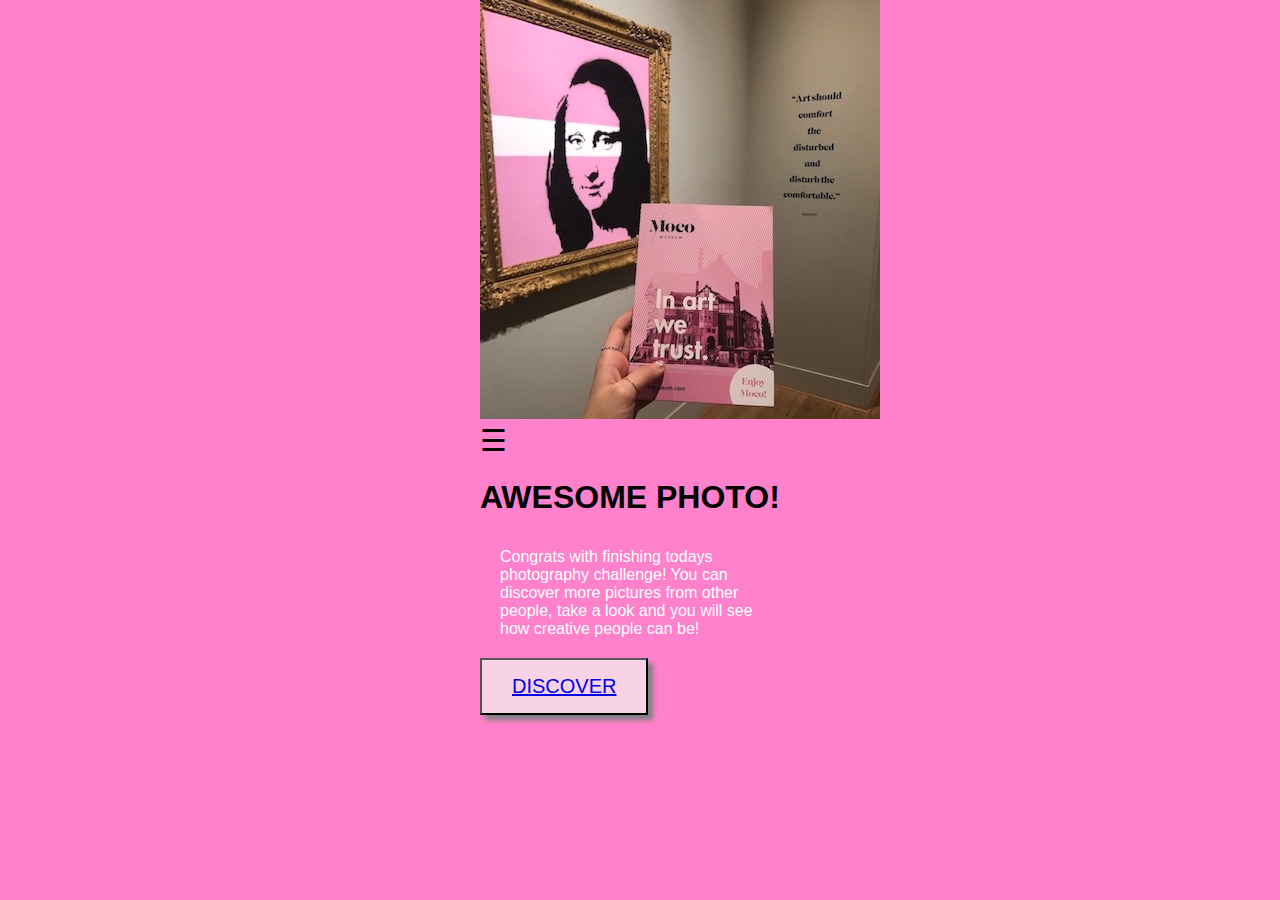
==== bevestiging.html @ 90f79a90 "Add files via upload" ====
<!DOCTYPE html>
<html lang="nl">

<head>
    <meta charset="UTF-8">
    <meta name="viewport" content="width=device-width, initial-scale=1.0">
    <link rel="stylesheet" href="stijl/stijl.css">
    <title>SAY CHEESE</title>
</head>

<body>
    <header>
        <img class="header" src="images/moco.jpg" alt="Foto Moco Museum Amsterdam">
    </header>

    <div id="mySidenav" class="sidenav">
        <a href="javascript:void(0)" class="closebtn" onclick="closeNav()">&times;</a>
        <a href="index.html">HOME</a>
        <a href="vrienden.html">FRIENDS</a>
        <a href="ontdek.html">DISCOVER</a>
    </div>

    <span style="font-size:30px;cursor:pointer" onclick="openNav()">&#9776;</span>

    <script>
        function openNav() {
            document.getElementById("mySidenav").style.width = "250px";
        }

        function closeNav() {
            document.getElementById("mySidenav").style.width = "0";
        }
    </script>

    <main>
        <h1>AWESOME PHOTO!</h1>
        <p>Congrats with finishing todays photography challenge!
            You can discover more pictures from other people, take a look and you will see how creative people can be!
        </p>
        <button class="button" type="button"><a href="ontdek.html">DISCOVER</a></button>
    </main>


    <footer>
    </footer>

    </body>
    </html>
---- stijl/stijl.css ----
body {
    font-family: "Lato", sans-serif;
    background-color: #ff81cb;
    max-width:20em;
    margin:0 auto;
  }

 h2 {
   background-color: #F8D2E5;
   padding: 10px 10px 10px 10px;
   width: 10em;
   align-content: center;
 }

 p {
   color: white;
   margin: 10px;
   padding: 10px;
 }

  .button {
    background-color: #F8D2E5;
    color: #818181;;
    padding: 15px 30px;
    text-align: center;
    text-decoration: none;
    display: inline-block;
    font-size: 20px;
    box-shadow: 5px 5px 5px grey;
  }
  
  .sidenav {
    height: 100%;
    width: 0;
    position: fixed;
    z-index: 1;
    top: 0;
    left: 0;
    background-color:#EDE4DD;
    overflow-x: hidden;
    transition: 0.5s;
    padding-top: 60px;
  }
  
  .sidenav a {
    padding: 8px 8px 8px 32px;
    text-decoration: none;
    font-size: 25px;
    color: #818181;
    display: block;
    transition: 0.3s;
  }
  
  .sidenav a:hover {
    color: #f1f1f1;
  }
  
  .sidenav .closebtn {
    position: absolute;
    top: 0;
    right: 25px;
    font-size: 36px;
    margin-left: 50px;
  }
  
  @media screen and (max-height: 450px) {
    .sidenav {padding-top: 15px;}
    .sidenav a {font-size: 18px;}
  }
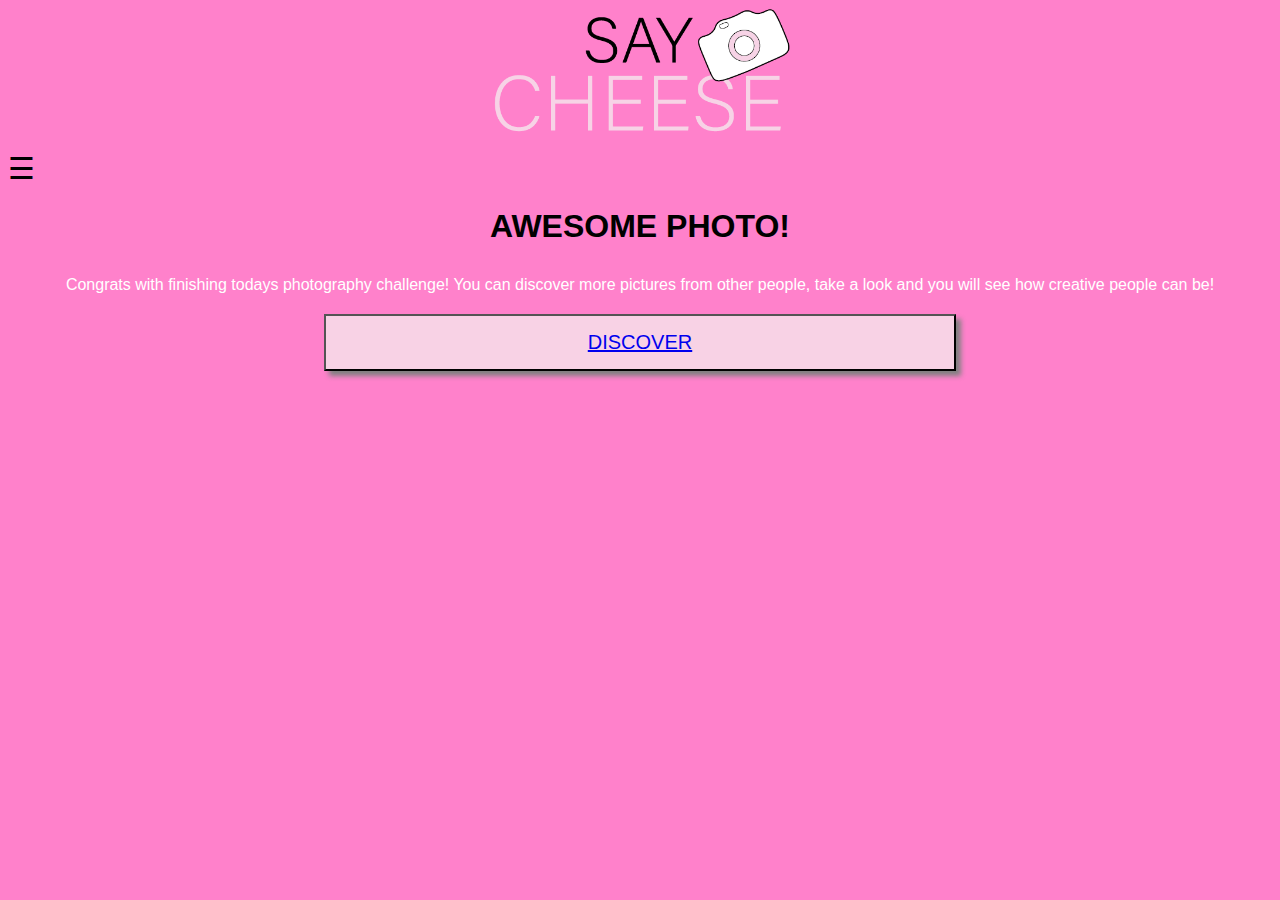
==== commit 6adc8215: "Add files via upload" ====
--- a/bevestiging.html
+++ b/bevestiging.html
@@ -10,7 +10,7 @@
 
 <body>
     <header>
-        <img class="header" src="images/moco.jpg" alt="Foto Moco Museum Amsterdam">
+        <img class="header" src="images/logo.png" alt="Logo van SAY CHEESE">
     </header>
 
     <div id="mySidenav" class="sidenav">
--- a/stijl/stijl.css
+++ b/stijl/stijl.css
@@ -1,34 +1,72 @@
 body {
-    font-family: "Lato", sans-serif;
+    font-family: "seravek", sans-serif;
     background-color: #ff81cb;
-    max-width:20em;
-    margin:0 auto;
+    max-width:100%;
   }
+
+h1 {
+  font-family: "avenir next", sans-serif;
+  text-align: center;
+}
 
  h2 {
    background-color: #F8D2E5;
    padding: 10px 10px 10px 10px;
-   width: 10em;
-   align-content: center;
+   text-align: center;
+   margin: auto;
  }
 
  p {
    color: white;
    margin: 10px;
    padding: 10px;
+   text-align: center;
+ }
+
+ .header {
+   width: 300px;
+   margin: auto;
+   display: flex;
+ }
+
+ .hoekje {
+  width: 100px;
+  float: right;
+ }
+
+ .hoekje2 {
+  width: 100px;
+  float: left;
+ }
+
+ .art {
+  display: block;
+  margin-left: auto;
+  margin-right: auto;
+  width: 50%;
  }
 
   .button {
     background-color: #F8D2E5;
-    color: #818181;;
+    color: black;;
     padding: 15px 30px;
     text-align: center;
     text-decoration: none;
     display: inline-block;
     font-size: 20px;
     box-shadow: 5px 5px 5px grey;
+    display: block;
+    margin-left: auto;
+    margin-right: auto;
+    width: 50%;
   }
-  
+
+  .ontdek {
+    display: flex;
+    margin: auto;
+    padding: 5px;
+  }
+
   .sidenav {
     height: 100%;
     width: 0;
@@ -61,9 +99,4 @@
     right: 25px;
     font-size: 36px;
     margin-left: 50px;
-  }
-  
-  @media screen and (max-height: 450px) {
-    .sidenav {padding-top: 15px;}
-    .sidenav a {font-size: 18px;}
   }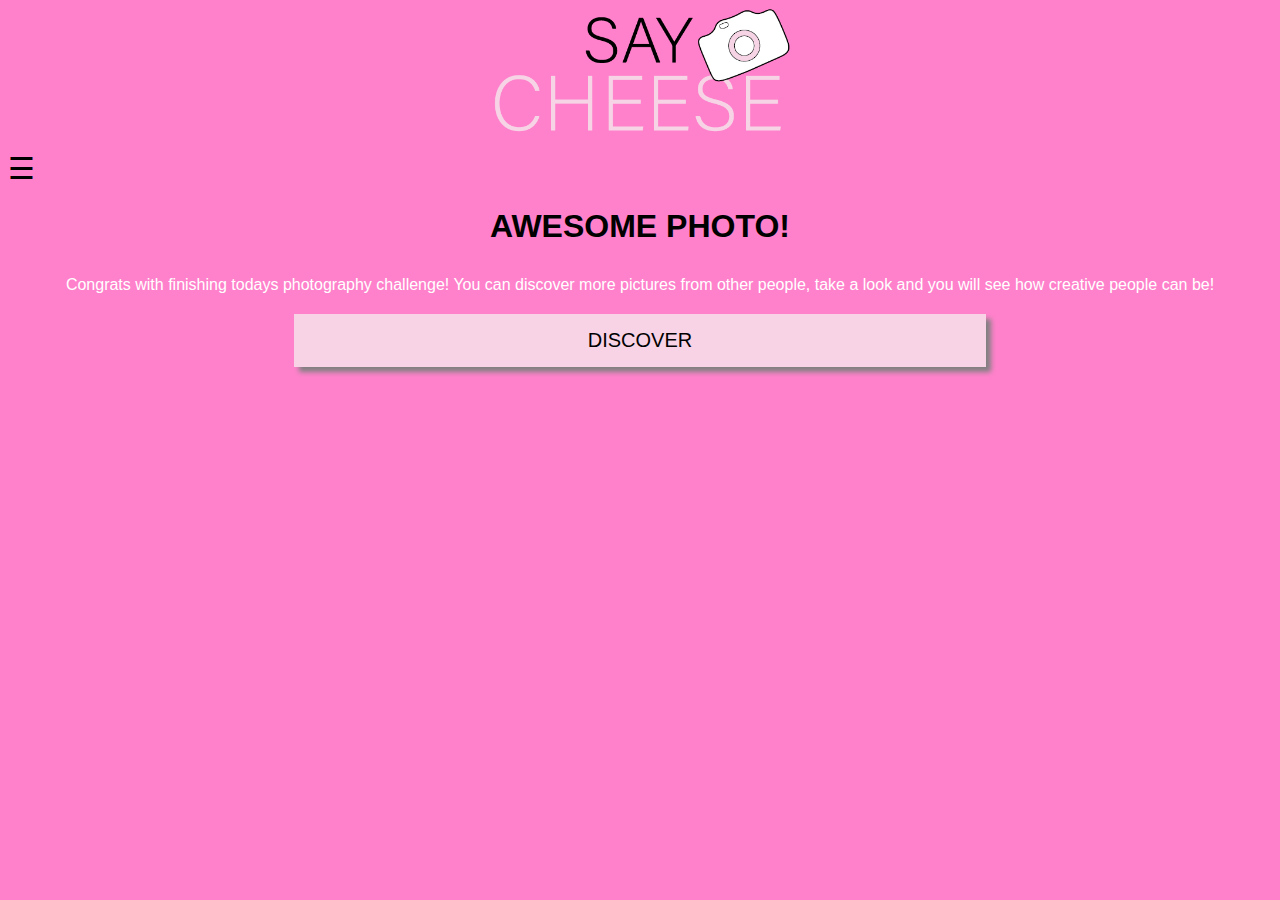
==== commit d6778503: "Add files via upload" ====
--- a/bevestiging.html
+++ b/bevestiging.html
@@ -37,7 +37,7 @@
         <p>Congrats with finishing todays photography challenge!
             You can discover more pictures from other people, take a look and you will see how creative people can be!
         </p>
-        <button class="button" type="button"><a href="ontdek.html">DISCOVER</a></button>
+        <a class="button" href="ontdek.html">DISCOVER</a>
     </main>
 
 
--- a/stijl/stijl.css
+++ b/stijl/stijl.css
@@ -62,9 +62,11 @@
   }
 
   .ontdek {
-    display: flex;
-    margin: auto;
-    padding: 5px;
+    display: block;
+    margin-left: auto;
+    margin-right: auto;
+    width: 50%;
+    padding: 3px;
   }
 
   .sidenav {
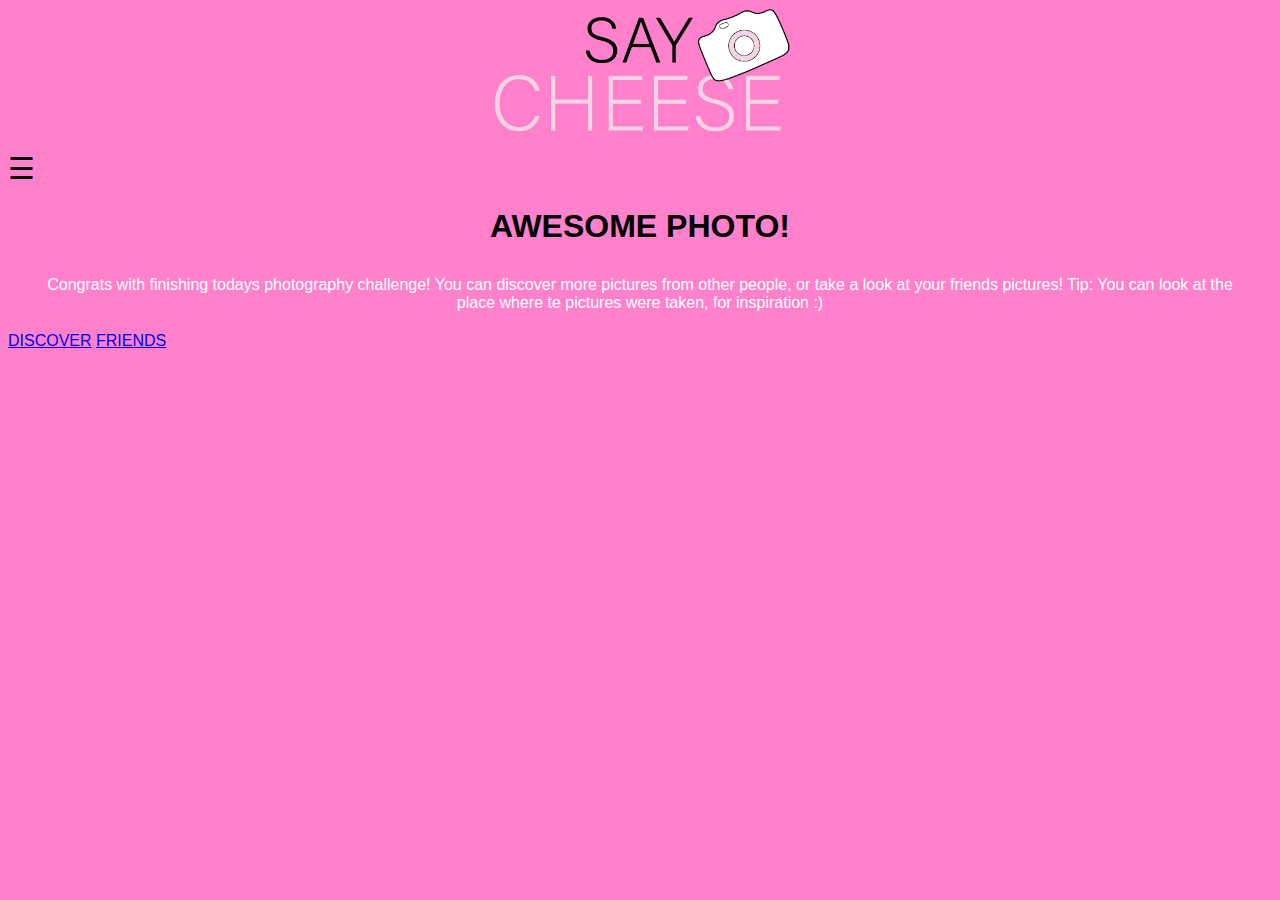
==== commit ca08287a: "Add files via upload" ====
--- a/bevestiging.html
+++ b/bevestiging.html
@@ -35,14 +35,16 @@
     <main>
         <h1>AWESOME PHOTO!</h1>
         <p>Congrats with finishing todays photography challenge!
-            You can discover more pictures from other people, take a look and you will see how creative people can be!
+            You can discover more pictures from other people, or take a look at your friends pictures!
+            Tip: You can look at the place where te pictures were taken, for inspiration :)
         </p>
-        <a class="button" href="ontdek.html">DISCOVER</a>
+        <a class="button3" href="ontdek.html">DISCOVER</a>
+        <a class="button3" href="vrienden.html">FRIENDS</a>
     </main>
-
 
     <footer>
     </footer>
 
-    </body>
-    </html>+</body>
+
+</html>--- a/stijl/stijl.css
+++ b/stijl/stijl.css
@@ -47,21 +47,30 @@
  }
 
   .button {
-    background-color: #F8D2E5;
-    color: black;;
-    padding: 15px 30px;
+    background-color: black;
+    color: #ff81cb;
+    padding: 15px 5px;
     text-align: center;
     text-decoration: none;
     display: inline-block;
-    font-size: 20px;
-    box-shadow: 5px 5px 5px grey;
+    font-size: 25px;
+    box-shadow: 7px 5px 7px grey;
     display: block;
     margin-left: auto;
     margin-right: auto;
     width: 50%;
+    border-radius: 5px;
   }
 
   .ontdek {
+    display: block;
+    margin-left: auto;
+    margin-right: auto;
+    width: 50%;
+    padding: 3px;
+  }
+
+  .vrienden {
     display: block;
     margin-left: auto;
     margin-right: auto;
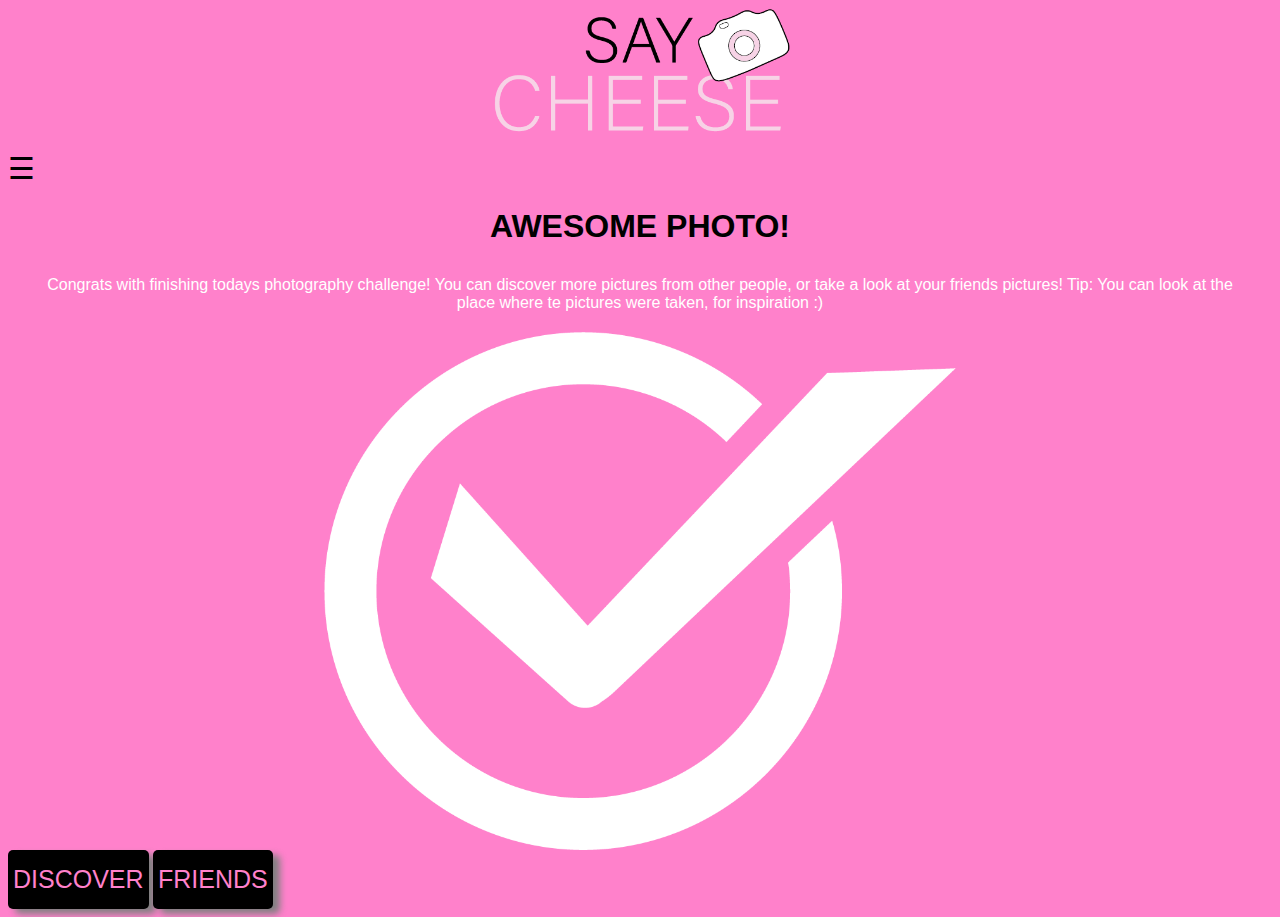
==== commit 4b0707db: "Add files via upload" ====
--- a/bevestiging.html
+++ b/bevestiging.html
@@ -38,6 +38,7 @@
             You can discover more pictures from other people, or take a look at your friends pictures!
             Tip: You can look at the place where te pictures were taken, for inspiration :)
         </p>
+        <img class="art" src="images/bevestiging.png" alt="Logo van SAY CHEESE">
         <a class="button3" href="ontdek.html">DISCOVER</a>
         <a class="button3" href="vrienden.html">FRIENDS</a>
     </main>
--- a/stijl/stijl.css
+++ b/stijl/stijl.css
@@ -1,7 +1,7 @@
 body {
-    font-family: "seravek", sans-serif;
-    background-color: #ff81cb;
-    max-width:100%;
+   font-family: "seravek", sans-serif;
+   background-color: #ff81cb;
+   max-width:100%;
   }
 
 h1 {
@@ -10,6 +10,7 @@
 }
 
  h2 {
+   font-family: "avenir next", sans-serif;
    background-color: #F8D2E5;
    padding: 10px 10px 10px 10px;
    text-align: center;
@@ -30,35 +31,59 @@
  }
 
  .hoekje {
-  width: 100px;
-  float: right;
+   width: 100px;
+   float: right;
  }
 
  .hoekje2 {
-  width: 100px;
-  float: left;
+   width: 100px;
+   float: left;
  }
 
  .art {
-  display: block;
-  margin-left: auto;
-  margin-right: auto;
-  width: 50%;
+   display: block;
+   margin-left: auto;
+   margin-right: auto;
+   width: 50%;
  }
 
   .button {
     background-color: black;
     color: #ff81cb;
+    text-align: center;
+    text-decoration: none;
+    display: inline-block;
+    display: block;
+    margin-left: auto;
+    margin-right: auto;
+    width: 50%;
+    font-size: 25px;
     padding: 15px 5px;
+    box-shadow: 7px 5px 7px grey;
+    border-radius: 5px;
+  }
+
+  .button2 {
+    background-color: black;
+    color: #ff81cb;
     text-align: center;
     text-decoration: none;
     display: inline-block;
     font-size: 25px;
+    padding: 15px 5px;
     box-shadow: 7px 5px 7px grey;
-    display: block;
-    margin-left: auto;
-    margin-right: auto;
-    width: 50%;
+    border-radius: 5px;
+  }
+
+  .button3 {
+    background-color: black;
+    color: #ff81cb;
+    text-align: center;
+    text-decoration: none;
+    display: inline-block;
+    font-size: 25px;
+    padding: 15px 5px;
+    box-shadow: 7px 5px 7px grey;
     border-radius: 5px;
   }
 
@@ -66,7 +91,7 @@
     display: block;
     margin-left: auto;
     margin-right: auto;
-    width: 50%;
+    width: 100%;
     padding: 3px;
   }
 
@@ -74,7 +99,7 @@
     display: block;
     margin-left: auto;
     margin-right: auto;
-    width: 50%;
+    width: 100%;
     padding: 3px;
   }
 
@@ -110,4 +135,19 @@
     right: 25px;
     font-size: 36px;
     margin-left: 50px;
+  }
+
+  video, canvas {
+    width:450px;
+    max-width: 100%;
+    margin: auto;
+  }
+  #divSelfie {
+    display:flex;
+  }
+  #pickImage {
+    display:none;
+  }
+  #fotoselfie {
+      width: 450px;
   }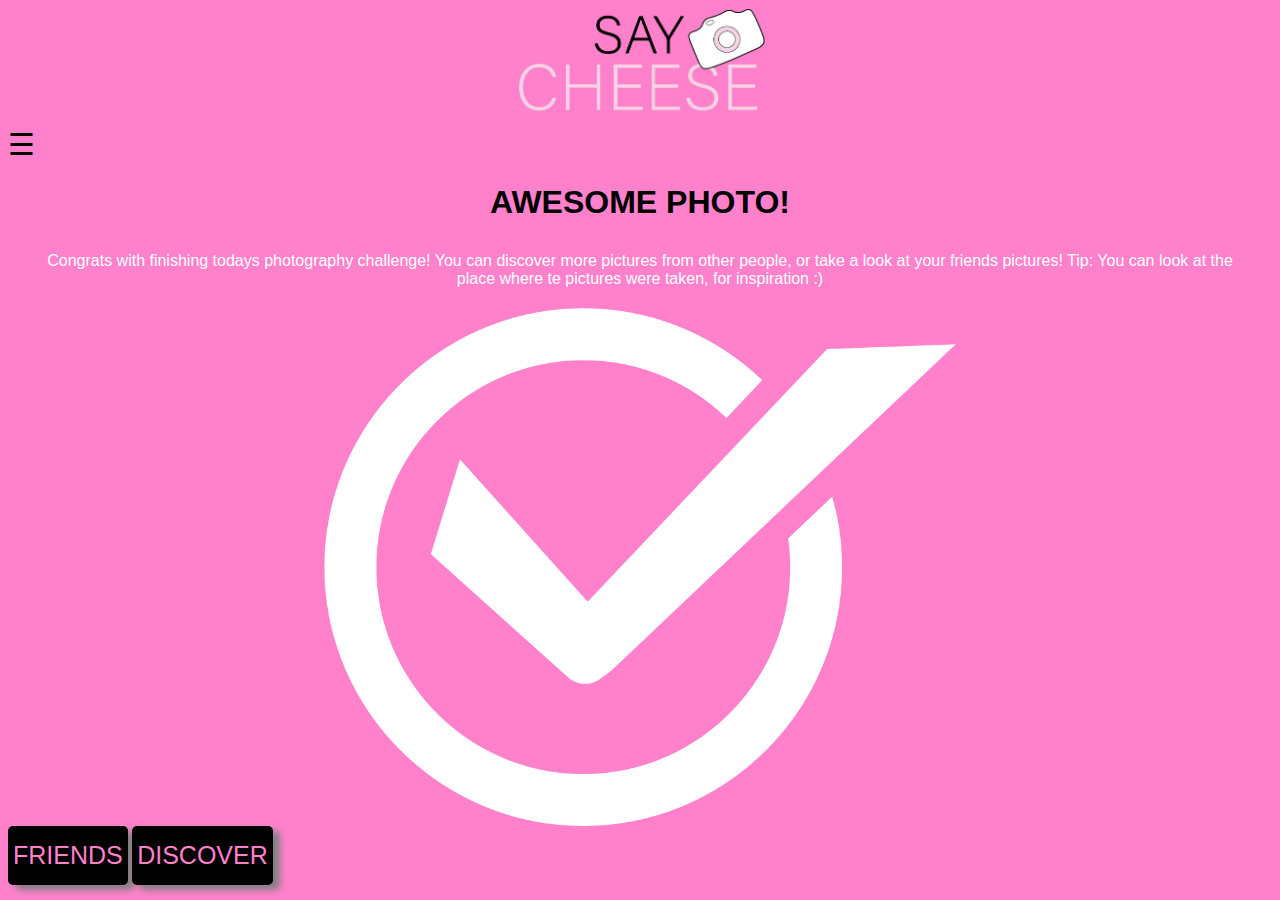
==== commit 524684f7: "Add files via upload" ====
--- a/bevestiging.html
+++ b/bevestiging.html
@@ -11,14 +11,15 @@
 <body>
     <header>
         <img class="header" src="images/logo.png" alt="Logo van SAY CHEESE">
+        <nav>
+            <div id="mySidenav" class="sidenav">
+                <a href="javascript:void(0)" class="closebtn" onclick="closeNav()">&times;</a>
+                <a href="index.html">HOME</a>
+                <a href="vrienden.html">FRIENDS</a>
+                <a href="ontdek.html">DISCOVER</a>
+            </div>
+        </nav>
     </header>
-
-    <div id="mySidenav" class="sidenav">
-        <a href="javascript:void(0)" class="closebtn" onclick="closeNav()">&times;</a>
-        <a href="index.html">HOME</a>
-        <a href="vrienden.html">FRIENDS</a>
-        <a href="ontdek.html">DISCOVER</a>
-    </div>
 
     <span style="font-size:30px;cursor:pointer" onclick="openNav()">&#9776;</span>
 
@@ -39,8 +40,8 @@
             Tip: You can look at the place where te pictures were taken, for inspiration :)
         </p>
         <img class="art" src="images/bevestiging.png" alt="Logo van SAY CHEESE">
+        <a class="button3" href="vrienden.html">FRIENDS</a>
         <a class="button3" href="ontdek.html">DISCOVER</a>
-        <a class="button3" href="vrienden.html">FRIENDS</a>
     </main>
 
     <footer>
--- a/stijl/stijl.css
+++ b/stijl/stijl.css
@@ -25,7 +25,7 @@
  }
 
  .header {
-   width: 300px;
+   width: 250px;
    margin: auto;
    display: flex;
  }
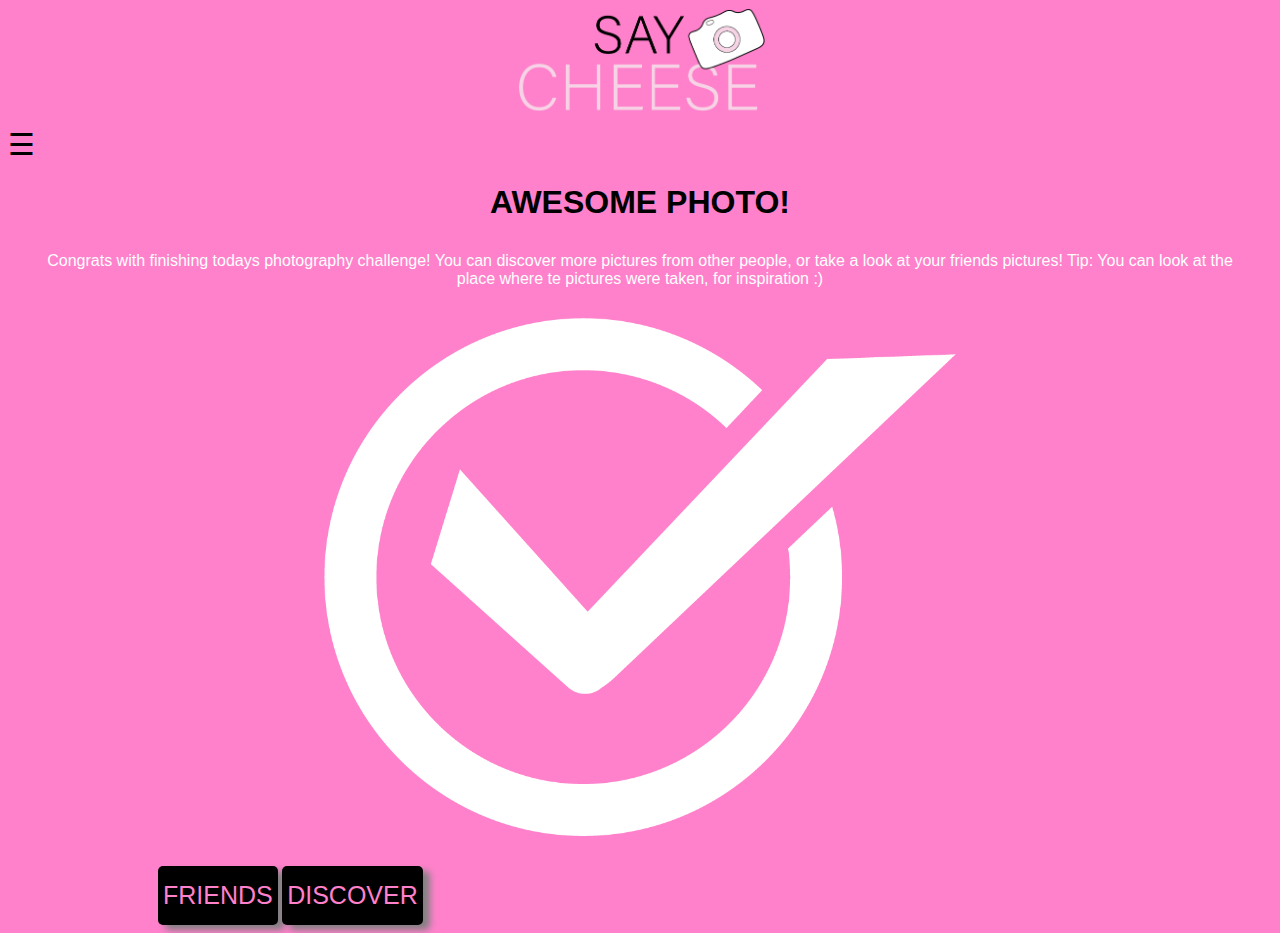
==== commit 50e96aff: "Add files via upload" ====
--- a/bevestiging.html
+++ b/bevestiging.html
@@ -39,13 +39,10 @@
             You can discover more pictures from other people, or take a look at your friends pictures!
             Tip: You can look at the place where te pictures were taken, for inspiration :)
         </p>
-        <img class="art" src="images/bevestiging.png" alt="Logo van SAY CHEESE">
-        <a class="button3" href="vrienden.html">FRIENDS</a>
-        <a class="button3" href="ontdek.html">DISCOVER</a>
+        <img class="bevestiging" src="images/bevestiging.png" alt="Vinkje als bevestiging">
+        <a class="button4" href="vrienden.html">FRIENDS</a>
+        <a class="button5" href="ontdek.html">DISCOVER</a>
     </main>
-
-    <footer>
-    </footer>
 
 </body>
 
--- a/stijl/stijl.css
+++ b/stijl/stijl.css
@@ -47,6 +47,14 @@
    width: 50%;
  }
 
+ .bevestiging {
+  display: block;
+  margin-left: auto;
+  margin-right: auto;
+  width: 50%;
+  padding: 10px 10px 30px 10px;
+}
+
   .button {
     background-color: black;
     color: #ff81cb;
@@ -73,9 +81,35 @@
     padding: 15px 5px;
     box-shadow: 7px 5px 7px grey;
     border-radius: 5px;
+    margin-left: 8.5em;
   }
 
   .button3 {
+    background-color: black;
+    color: #ff81cb;
+    text-align: center;
+    text-decoration: none;
+    display: inline-block;
+    font-size: 25px;
+    padding: 15px 5px;
+    box-shadow: 7px 5px 7px grey;
+    border-radius: 5px;
+  }
+
+  .button4 {
+    background-color: black;
+    color: #ff81cb;
+    text-align: center;
+    text-decoration: none;
+    display: inline-block;
+    font-size: 25px;
+    padding: 15px 5px;
+    box-shadow: 7px 5px 7px grey;
+    border-radius: 5px;
+    margin-left: 6em;
+  }
+
+  .button5 {
     background-color: black;
     color: #ff81cb;
     text-align: center;
@@ -144,10 +178,16 @@
   }
   #divSelfie {
     display:flex;
+    background-color: white;
+    display: block;
+    margin-left: auto;
+    margin-right: auto;
+    width: 50%;
+    padding: 50px 50px 50px 50px;
   }
   #pickImage {
     display:none;
   }
   #fotoselfie {
-      width: 450px;
+    width: 450px;
   }